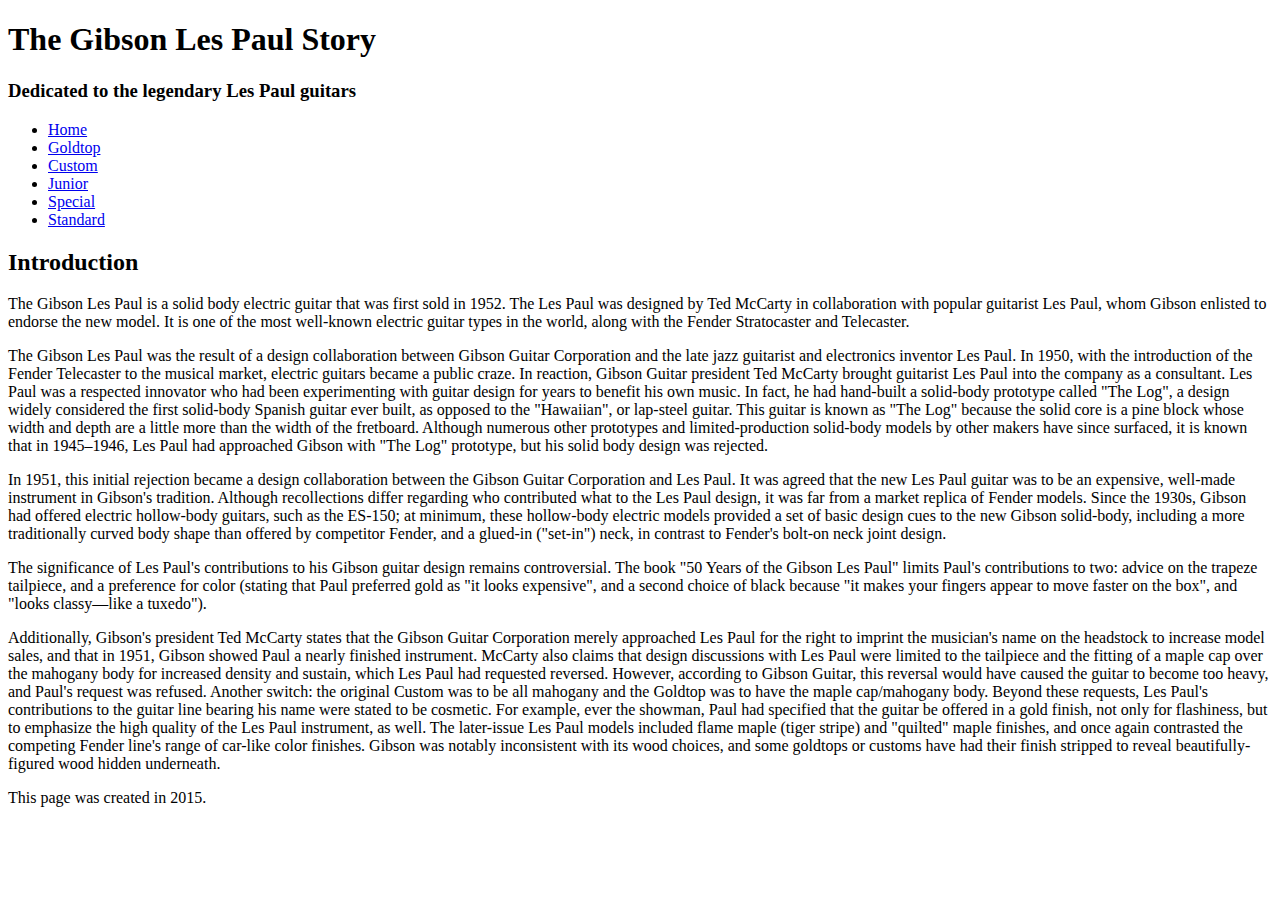
==== index.html @ 43c335eb "location change" ====
﻿<!DOCTYPE html>

<html lang="en">

<head>
	
	<meta charset="utf-8" />
	
	<title>The Gibson Les Paul Story</title>

	
</head>



<body>


	<h1>The Gibson Les Paul Story</h1>

	<h3>Dedicated to the legendary Les Paul guitars</h3>
	
<!---------------start menu------------->
	<ul>
		<li><a href="index.html">Home</a></li>
		<li><a href="goldtop.html">Goldtop</a></li>
		<li><a href="custom.html">Custom</a></li>
		<li><a href="junior.html">Junior</a></li>
		<li><a href="special.html">Special</a></li>
		<li><a href="standard.html">Standard</a></li>
	</ul>
<!---------------end menu------------->

	<h2>Introduction</h2>

	<p>The Gibson Les Paul is a solid body electric guitar that was first sold in 1952. The Les Paul was designed by Ted McCarty in collaboration with popular guitarist Les Paul, whom Gibson enlisted to endorse the new model. It is one of the most well-known electric guitar types in the world, along with the Fender Stratocaster and Telecaster.
	</p>


	<p>The Gibson Les Paul was the result of a design collaboration between Gibson Guitar Corporation and the late jazz guitarist and electronics inventor Les Paul. In 1950, with the introduction of the Fender Telecaster to the musical market, electric guitars became a public craze. In reaction, Gibson Guitar president Ted McCarty brought guitarist Les Paul into the company as a consultant. Les Paul was a respected innovator who had been experimenting with guitar design for years to benefit his own music. In fact, he had hand-built a solid-body prototype called &quot;The Log&quot;, a design widely considered the first solid-body Spanish guitar ever built, as opposed to the &quot;Hawaiian&quot;, or lap-steel guitar. This guitar is known as &quot;The Log&quot; because the solid core is a pine block whose width and depth are a little more than the width of the fretboard. Although numerous other prototypes and limited-production solid-body models by other makers have since surfaced, it is known that in 1945–1946, Les Paul had approached Gibson with &quot;The Log&quot; prototype, but his solid body design was rejected.</p>



	<p>In 1951, this initial rejection became a design collaboration between the Gibson Guitar Corporation and Les Paul. It was agreed that the new Les Paul guitar was to be an expensive, well-made instrument in Gibson's tradition. Although recollections differ regarding who contributed what to the Les Paul design, it was far from a market replica of Fender models. Since the 1930s, Gibson had offered electric hollow-body guitars, such as the ES-150; at minimum, these hollow-body electric models provided a set of basic design cues to the new Gibson solid-body, including a more traditionally curved body shape than offered by competitor Fender, and a glued-in (&quot;set-in&quot;) neck, in contrast to Fender's bolt-on neck joint design.</p>

	<p>The significance of Les Paul's contributions to his Gibson guitar design remains controversial. The book &quot;50 Years of the Gibson Les Paul&quot; limits Paul's contributions to two: advice on the trapeze tailpiece, and a preference for color (stating that Paul preferred gold as &quot;it looks expensive&quot;, and a second choice of black because &quot;it makes your fingers appear to move faster on the box&quot;, and &quot;looks classy―like a tuxedo&quot;).</p>



	<p>Additionally, Gibson's president Ted McCarty states that the Gibson Guitar Corporation merely approached Les Paul for the right to imprint the musician's name on the headstock to increase model sales, and that in 1951, Gibson showed Paul a nearly finished instrument. McCarty also claims that design discussions with Les Paul were limited to the tailpiece and the fitting of a maple cap over the mahogany body for increased density and sustain, which Les Paul had requested reversed. However, according to Gibson Guitar, this reversal would have caused the guitar to become too heavy, and Paul's request was refused. Another switch: the original Custom was to be all mahogany and the Goldtop was to have the maple cap/mahogany body. Beyond these requests, Les Paul's contributions to the guitar line bearing his name were stated to be cosmetic. For example, ever the showman, Paul had specified that the guitar be offered in a gold finish, not only for flashiness, but to emphasize the high quality of the Les Paul instrument, as well. The later-issue Les Paul models included flame maple (tiger stripe) and &quot;quilted&quot; maple finishes, and once again contrasted the competing Fender line's range of car-like color finishes. Gibson was notably inconsistent with its wood choices, and some goldtops or customs have had their finish stripped to reveal beautifully-figured wood hidden underneath.</p>

	<p>This page was created in 2015.</p>

</body>

</html>
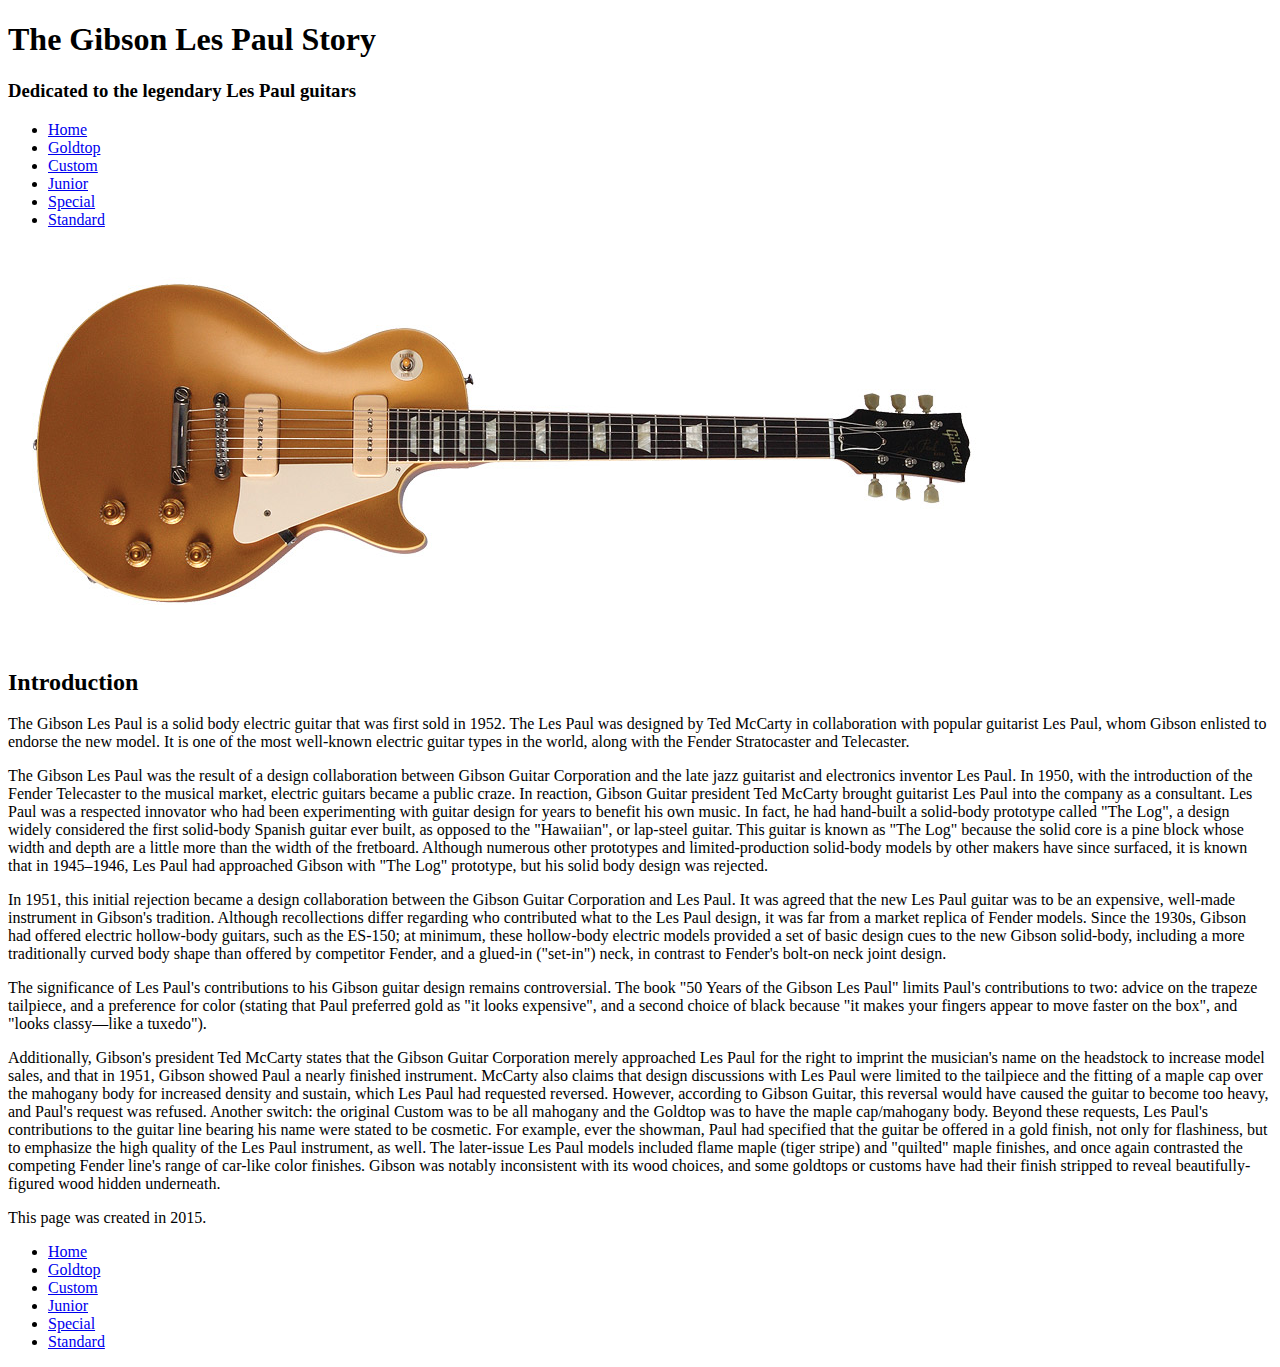
==== commit 4f8ea574: "add css" ====
--- a/index.html
+++ b/index.html
@@ -3,35 +3,40 @@
 <html lang="en">
 
 <head>
-	
+<link rel="stylesheet" type="text/css" href="styles.css">
 	<meta charset="utf-8" />
-	
 	<title>The Gibson Les Paul Story</title>
 
-	
+
 </head>
 
 
 
 <body>
 
-
+<header>
 	<h1>The Gibson Les Paul Story</h1>
 
 	<h3>Dedicated to the legendary Les Paul guitars</h3>
-	
-<!---------------start menu------------->
-	<ul>
-		<li><a href="index.html">Home</a></li>
-		<li><a href="goldtop.html">Goldtop</a></li>
-		<li><a href="custom.html">Custom</a></li>
-		<li><a href="junior.html">Junior</a></li>
-		<li><a href="special.html">Special</a></li>
-		<li><a href="standard.html">Standard</a></li>
+</header>
+<nav>
+	<ul class="menu">
+		<li><a class="menu_link" href="index.html">Home</a></li>
+		<li><a class="menu_link" href="goldtop.html">Goldtop</a></li>
+		<li><a class="menu_link" href="custom.html">Custom</a></li>
+		<li><a class="menu_link" href="junior.html">Junior</a></li>
+		<li><a class="menu_link" href="special.html">Special</a></li>
+		<li><a class="menu_link" href="standard.html">Standard</a></li>
 	</ul>
-<!---------------end menu------------->
+</nav>
+<section>
+<img src="images/goldtop.jpg">
+</section>
 
+<section>
+<header>
 	<h2>Introduction</h2>
+</header>
 
 	<p>The Gibson Les Paul is a solid body electric guitar that was first sold in 1952. The Les Paul was designed by Ted McCarty in collaboration with popular guitarist Les Paul, whom Gibson enlisted to endorse the new model. It is one of the most well-known electric guitar types in the world, along with the Fender Stratocaster and Telecaster.
 	</p>
@@ -48,8 +53,22 @@
 
 
 	<p>Additionally, Gibson's president Ted McCarty states that the Gibson Guitar Corporation merely approached Les Paul for the right to imprint the musician's name on the headstock to increase model sales, and that in 1951, Gibson showed Paul a nearly finished instrument. McCarty also claims that design discussions with Les Paul were limited to the tailpiece and the fitting of a maple cap over the mahogany body for increased density and sustain, which Les Paul had requested reversed. However, according to Gibson Guitar, this reversal would have caused the guitar to become too heavy, and Paul's request was refused. Another switch: the original Custom was to be all mahogany and the Goldtop was to have the maple cap/mahogany body. Beyond these requests, Les Paul's contributions to the guitar line bearing his name were stated to be cosmetic. For example, ever the showman, Paul had specified that the guitar be offered in a gold finish, not only for flashiness, but to emphasize the high quality of the Les Paul instrument, as well. The later-issue Les Paul models included flame maple (tiger stripe) and &quot;quilted&quot; maple finishes, and once again contrasted the competing Fender line's range of car-like color finishes. Gibson was notably inconsistent with its wood choices, and some goldtops or customs have had their finish stripped to reveal beautifully-figured wood hidden underneath.</p>
+</section>
 
+<footer>
 	<p>This page was created in 2015.</p>
+	<ul class="menu">
+		<li><a class="menu_link_buttom" href="index.html">Home</a></li>
+		<li><a class="menu_link_buttom" href="goldtop.html">Goldtop</a></li>
+		<li><a class="menu_link_buttom" href="custom.html">Custom</a></li>
+		<li><a class="menu_link_buttom" href="junior.html">Junior</a></li>
+		<li><a class="menu_link_buttom" href="special.html">Special</a></li>
+		<li><a class="menu_link_buttom" href="standard.html">Standard</a></li>
+	</ul>
+</nav>
+</footer>
+<nav>
+
 
 </body>
 
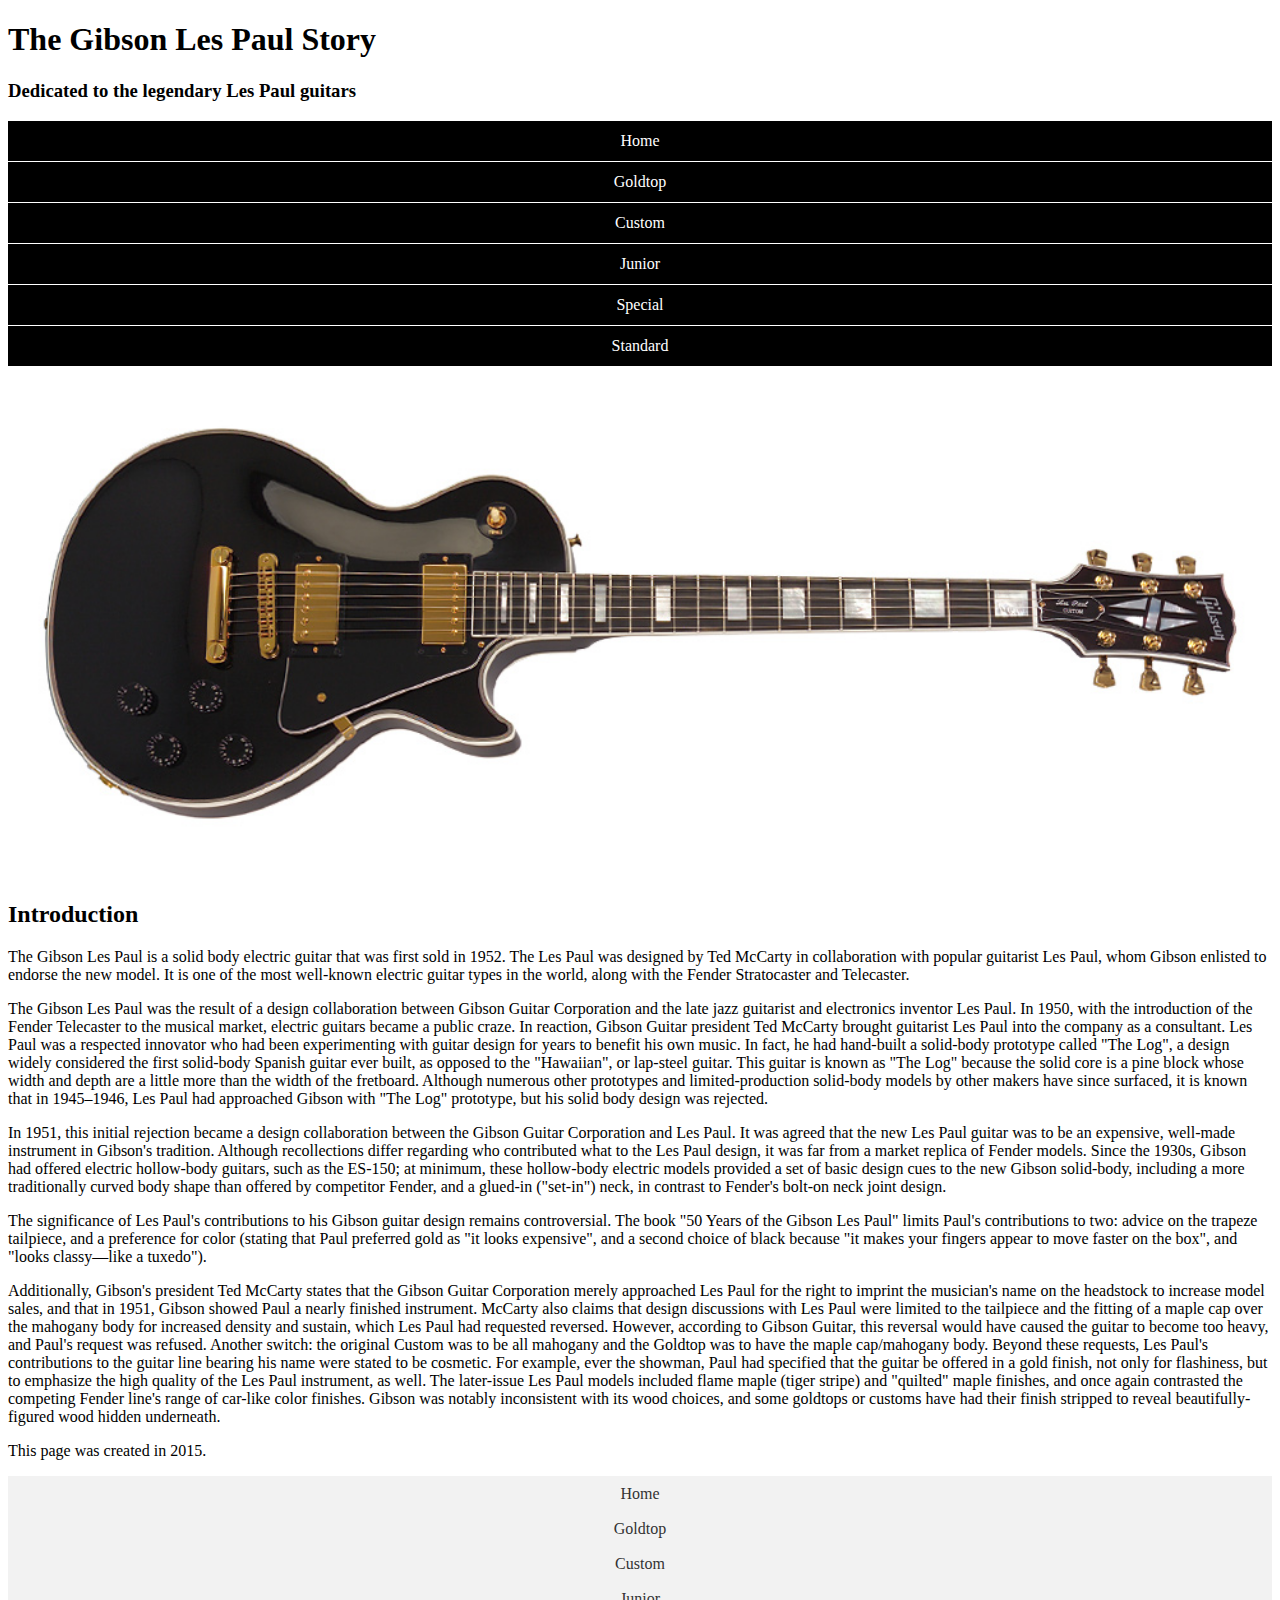
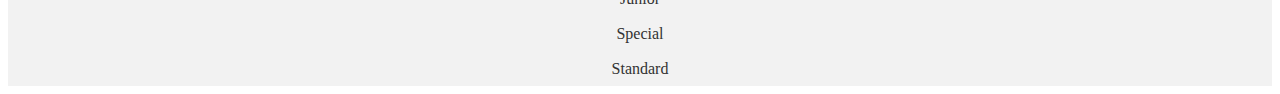
==== commit 30e553ee: "LEKTION 6" ====
--- a/index.html
+++ b/index.html
@@ -3,34 +3,32 @@
 <html lang="en">
 
 <head>
-<link rel="stylesheet" type="text/css" href="styles.css">
+	<link rel="stylesheet" type="text/css" href="styles.css">
 	<meta charset="utf-8" />
 	<title>The Gibson Les Paul Story</title>
-
-
 </head>
 
 
 
 <body>
-
 <header>
 	<h1>The Gibson Les Paul Story</h1>
-
 	<h3>Dedicated to the legendary Les Paul guitars</h3>
 </header>
+
 <nav>
 	<ul class="menu">
 		<li><a class="menu_link" href="index.html">Home</a></li>
-		<li><a class="menu_link" href="goldtop.html">Goldtop</a></li>
-		<li><a class="menu_link" href="custom.html">Custom</a></li>
-		<li><a class="menu_link" href="junior.html">Junior</a></li>
-		<li><a class="menu_link" href="special.html">Special</a></li>
-		<li><a class="menu_link" href="standard.html">Standard</a></li>
+		<li><a class="menu_link" href="pages/goldtop.html">Goldtop</a></li>
+		<li><a class="menu_link" href="pages/custom.html">Custom</a></li>
+		<li><a class="menu_link" href="pages/junior.html">Junior</a></li>
+		<li><a class="menu_link" href="pages/special.html">Special</a></li>
+		<li><a class="menu_link" href="pages/standard.html">Standard</a></li>
 	</ul>
 </nav>
+
 <section>
-<img src="images/goldtop.jpg">
+	<img src="images/lespaul.jpg">
 </section>
 
 <section>
@@ -40,23 +38,18 @@
 
 	<p>The Gibson Les Paul is a solid body electric guitar that was first sold in 1952. The Les Paul was designed by Ted McCarty in collaboration with popular guitarist Les Paul, whom Gibson enlisted to endorse the new model. It is one of the most well-known electric guitar types in the world, along with the Fender Stratocaster and Telecaster.
 	</p>
-
-
 	<p>The Gibson Les Paul was the result of a design collaboration between Gibson Guitar Corporation and the late jazz guitarist and electronics inventor Les Paul. In 1950, with the introduction of the Fender Telecaster to the musical market, electric guitars became a public craze. In reaction, Gibson Guitar president Ted McCarty brought guitarist Les Paul into the company as a consultant. Les Paul was a respected innovator who had been experimenting with guitar design for years to benefit his own music. In fact, he had hand-built a solid-body prototype called &quot;The Log&quot;, a design widely considered the first solid-body Spanish guitar ever built, as opposed to the &quot;Hawaiian&quot;, or lap-steel guitar. This guitar is known as &quot;The Log&quot; because the solid core is a pine block whose width and depth are a little more than the width of the fretboard. Although numerous other prototypes and limited-production solid-body models by other makers have since surfaced, it is known that in 1945–1946, Les Paul had approached Gibson with &quot;The Log&quot; prototype, but his solid body design was rejected.</p>
-
-
 
 	<p>In 1951, this initial rejection became a design collaboration between the Gibson Guitar Corporation and Les Paul. It was agreed that the new Les Paul guitar was to be an expensive, well-made instrument in Gibson's tradition. Although recollections differ regarding who contributed what to the Les Paul design, it was far from a market replica of Fender models. Since the 1930s, Gibson had offered electric hollow-body guitars, such as the ES-150; at minimum, these hollow-body electric models provided a set of basic design cues to the new Gibson solid-body, including a more traditionally curved body shape than offered by competitor Fender, and a glued-in (&quot;set-in&quot;) neck, in contrast to Fender's bolt-on neck joint design.</p>
 
 	<p>The significance of Les Paul's contributions to his Gibson guitar design remains controversial. The book &quot;50 Years of the Gibson Les Paul&quot; limits Paul's contributions to two: advice on the trapeze tailpiece, and a preference for color (stating that Paul preferred gold as &quot;it looks expensive&quot;, and a second choice of black because &quot;it makes your fingers appear to move faster on the box&quot;, and &quot;looks classy―like a tuxedo&quot;).</p>
-
-
 
 	<p>Additionally, Gibson's president Ted McCarty states that the Gibson Guitar Corporation merely approached Les Paul for the right to imprint the musician's name on the headstock to increase model sales, and that in 1951, Gibson showed Paul a nearly finished instrument. McCarty also claims that design discussions with Les Paul were limited to the tailpiece and the fitting of a maple cap over the mahogany body for increased density and sustain, which Les Paul had requested reversed. However, according to Gibson Guitar, this reversal would have caused the guitar to become too heavy, and Paul's request was refused. Another switch: the original Custom was to be all mahogany and the Goldtop was to have the maple cap/mahogany body. Beyond these requests, Les Paul's contributions to the guitar line bearing his name were stated to be cosmetic. For example, ever the showman, Paul had specified that the guitar be offered in a gold finish, not only for flashiness, but to emphasize the high quality of the Les Paul instrument, as well. The later-issue Les Paul models included flame maple (tiger stripe) and &quot;quilted&quot; maple finishes, and once again contrasted the competing Fender line's range of car-like color finishes. Gibson was notably inconsistent with its wood choices, and some goldtops or customs have had their finish stripped to reveal beautifully-figured wood hidden underneath.</p>
 </section>
 
 <footer>
 	<p>This page was created in 2015.</p>
+<nav>
 	<ul class="menu">
 		<li><a class="menu_link_buttom" href="index.html">Home</a></li>
 		<li><a class="menu_link_buttom" href="goldtop.html">Goldtop</a></li>
@@ -67,8 +60,6 @@
 	</ul>
 </nav>
 </footer>
-<nav>
-
 
 </body>
 
--- a/styles.css
+++ b/styles.css
@@ -0,0 +1,29 @@
+.menu{
+  list-style-type: none; /*verhindert, dass Aufzählungspunkte angezeigt werden*/
+  margin: 0; /*verhindert zusätzliche Abstände*/
+  padding:0;
+  }
+.menu_link{
+  background-color: black;
+  color: white;
+  text-decoration: none; /*Verhindert die Unterstreichung der Links*/
+  border-bottom: 1px solid white;
+  display: block;
+  height: 40px;
+  text-align: center; /* horizontal zentriert*/
+  line-height: 40px;  /* vertikal zentriert*/
+  }
+
+img{
+  width:100%;
+  }
+
+.menu_link_buttom{
+  background-color: #f2f2f2;
+  color:#333333;
+  text-decoration: none; /*Verhindert die Unterstreichung der Links*/
+  display: block;
+  height: 35px;
+  text-align: center; /* horizontal zentriert*/
+  line-height: 35px;  /* vertikal zentriert*/
+  }	
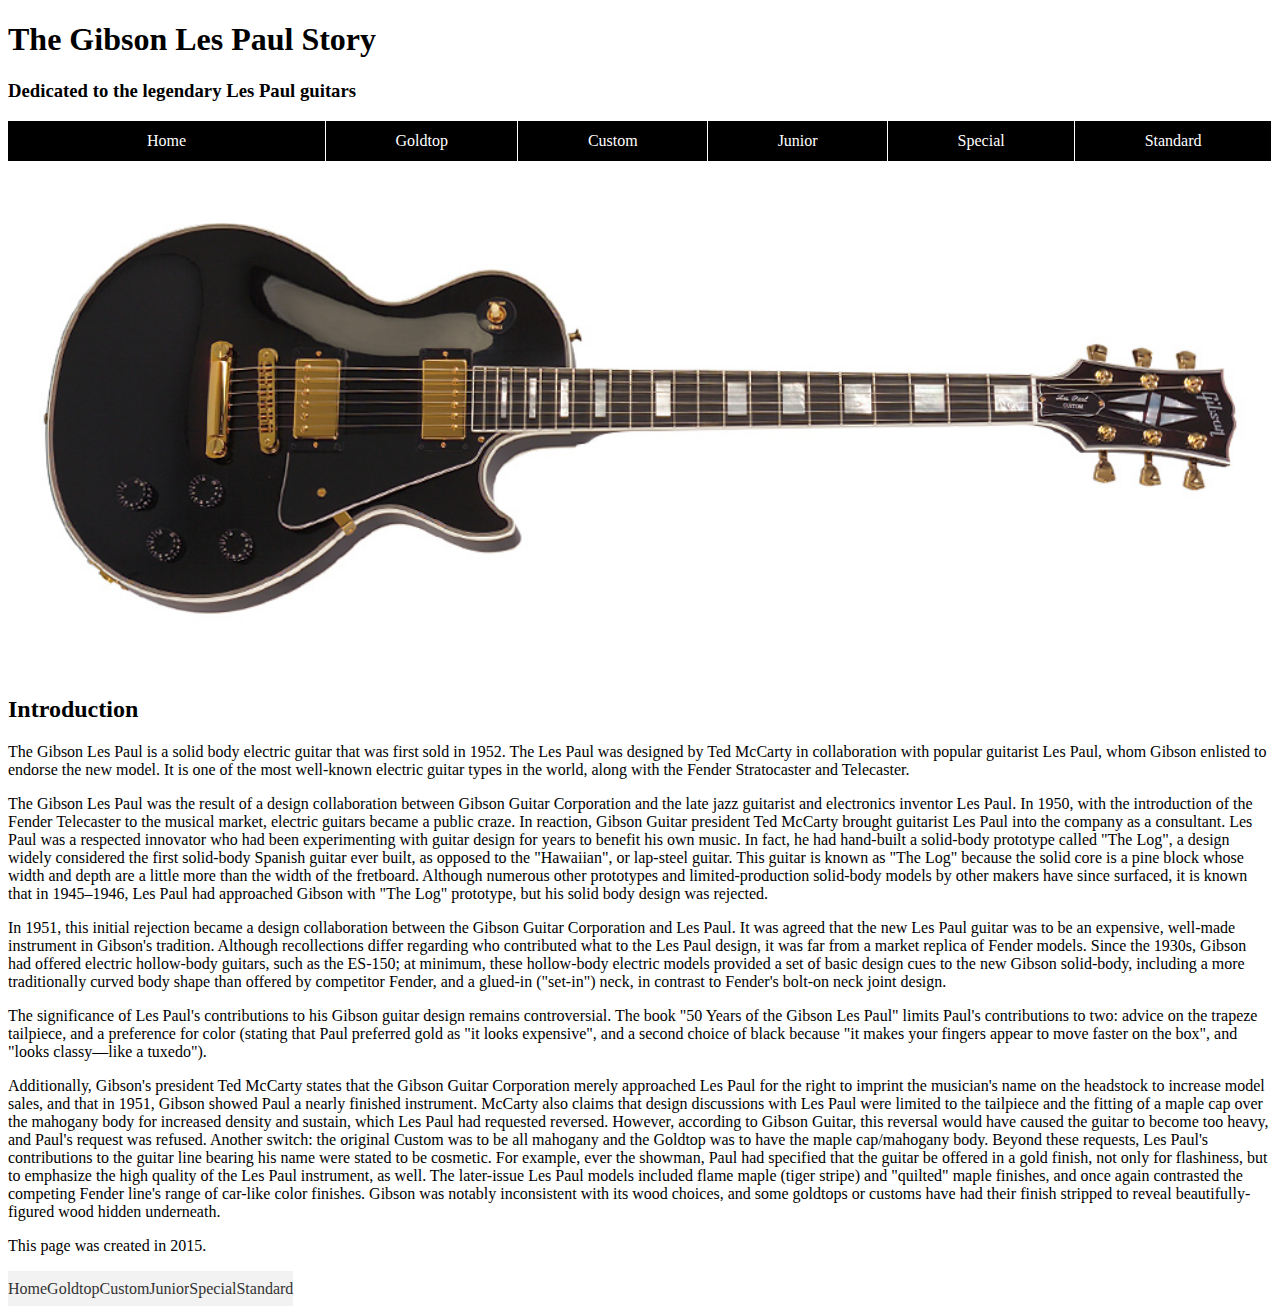
==== commit 87e05d75: "adding menu_item class" ====
--- a/index.html
+++ b/index.html
@@ -6,6 +6,7 @@
 	<link rel="stylesheet" type="text/css" href="styles.css">
 	<meta charset="utf-8" />
 	<title>The Gibson Les Paul Story</title>
+
 </head>
 
 
@@ -18,12 +19,12 @@
 
 <nav>
 	<ul class="menu">
-		<li><a class="menu_link" href="index.html">Home</a></li>
-		<li><a class="menu_link" href="pages/goldtop.html">Goldtop</a></li>
-		<li><a class="menu_link" href="pages/custom.html">Custom</a></li>
-		<li><a class="menu_link" href="pages/junior.html">Junior</a></li>
-		<li><a class="menu_link" href="pages/special.html">Special</a></li>
-		<li><a class="menu_link" href="pages/standard.html">Standard</a></li>
+		<li class="menu_item" style="flex-grow: 2"><a class="menu_link" href="index.html">Home</a></li>
+		<li class="menu_item" style="flex-grow: 1"><a class="menu_link" href="pages/goldtop.html">Goldtop</a></li>
+		<li class="menu_item" style="flex-grow: 1" ><a class="menu_link" href="pages/custom.html">Custom</a></li>
+		<li class="menu_item" style="flex-grow: 1"><a class="menu_link" href="pages/junior.html">Junior</a></li>
+		<li class="menu_item" style="flex-grow: 1"><a class="menu_link" href="pages/special.html">Special</a></li>
+		<li class="menu_item" style="flex-grow: 1"><a class="menu_link" href="pages/standard.html">Standard</a></li>
 	</ul>
 </nav>
 
--- a/styles.css
+++ b/styles.css
@@ -26,4 +26,19 @@
   height: 35px;
   text-align: center; /* horizontal zentriert*/
   line-height: 35px;  /* vertikal zentriert*/
-  }	
+  }
+
+  @media screen and (min-width: 500px) {
+
+    .menu_link{
+      border-right: 1px solid white; /*Zur besseren Unterscheidung der Menü-Elemente*/
+      }
+
+    .menu{
+      display: flex; /*Notwendig, damit flex-direction und flex-grow funktionieren*/
+      flex-direction: row; /*Alle Elemente innerhalb von ul werden horizontal angeordnet*/
+      }
+
+    .menu_item{
+      flex-grow: 1; /*Alle Elemente mit dieser Klasse werden auf die gleiche Größe skaliert.*/
+      }
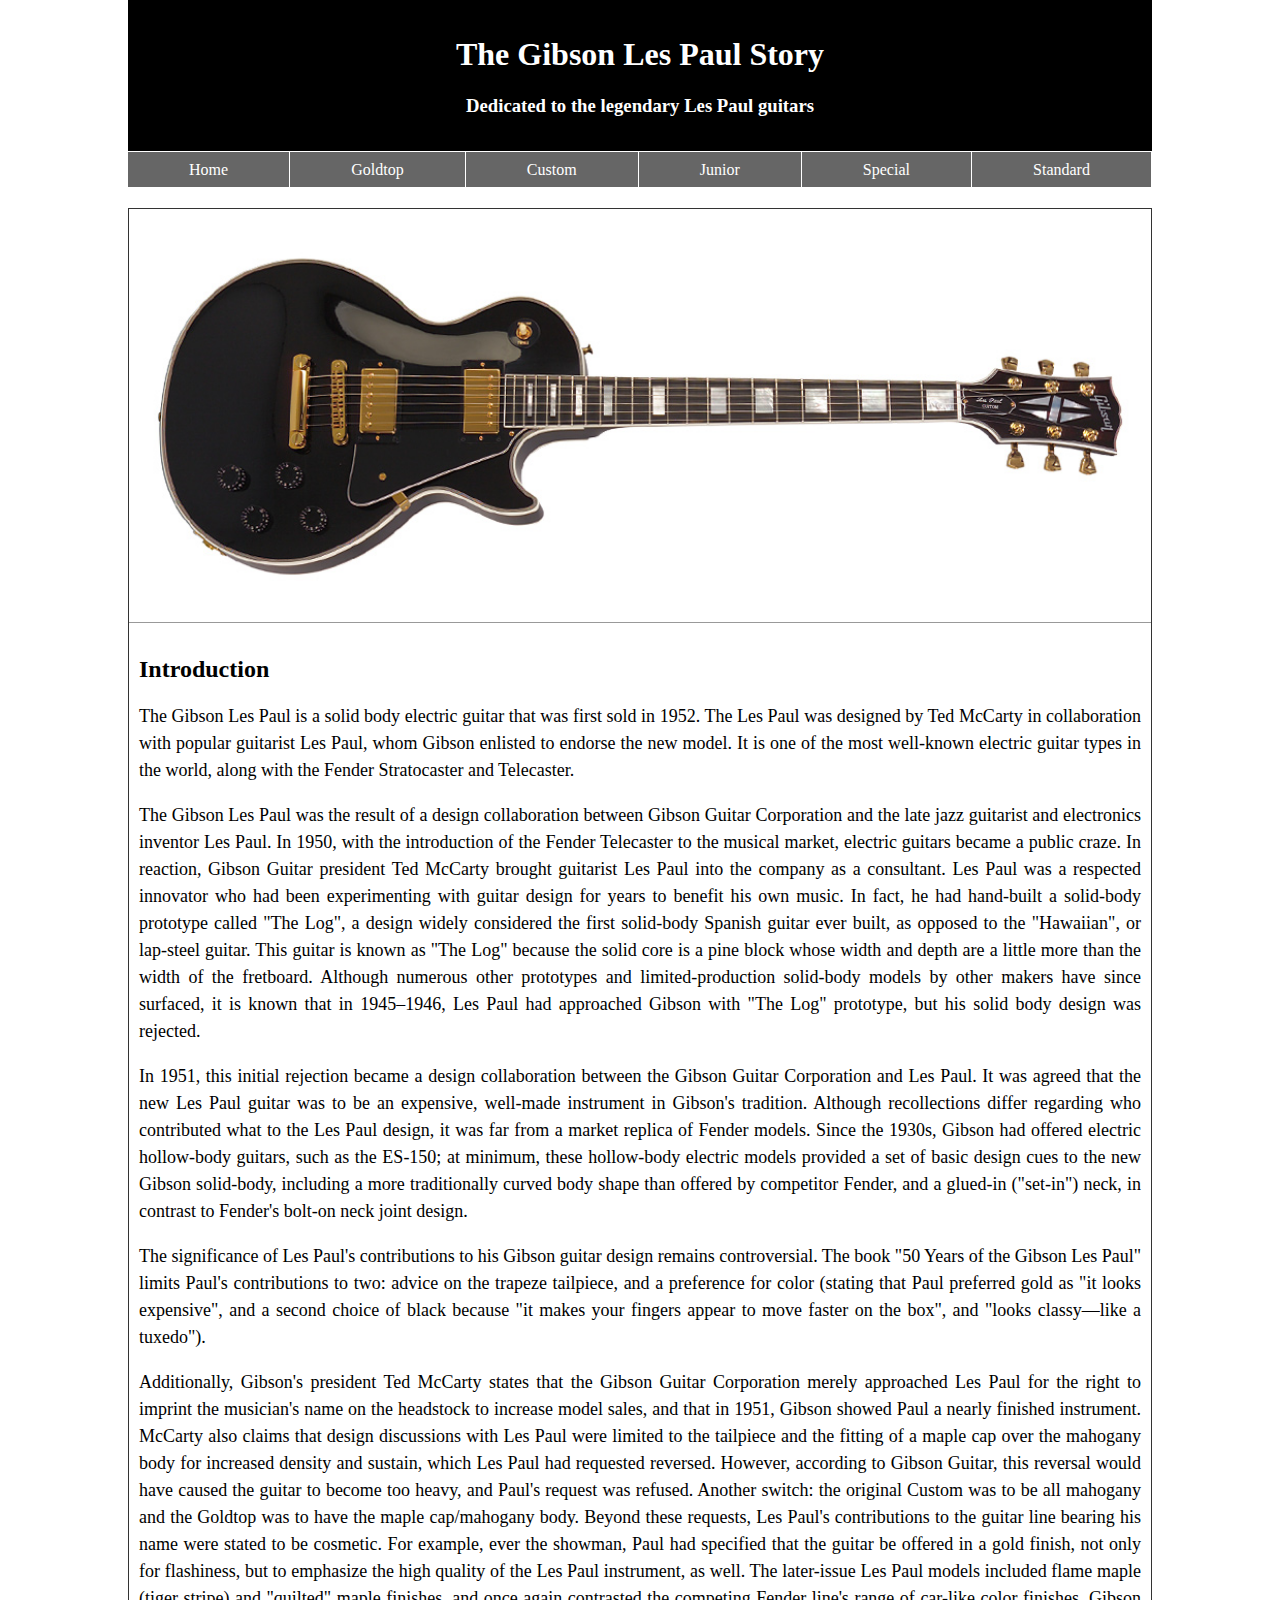
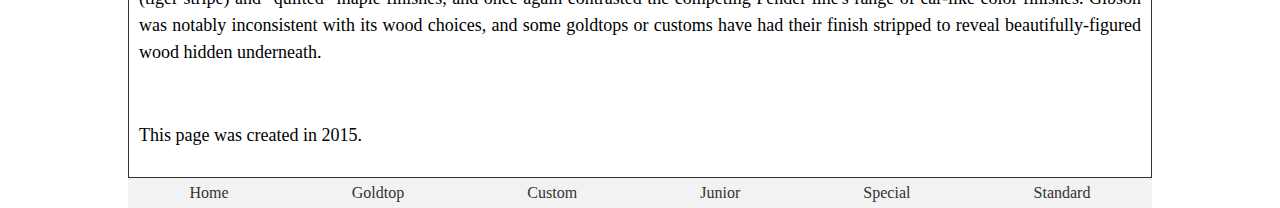
==== commit f0b62763: "index finsish desiging" ====
--- a/index.html
+++ b/index.html
@@ -19,23 +19,23 @@
 
 <nav>
 	<ul class="menu">
-		<li class="menu_item" style="flex-grow: 2"><a class="menu_link" href="index.html">Home</a></li>
-		<li class="menu_item" style="flex-grow: 1"><a class="menu_link" href="pages/goldtop.html">Goldtop</a></li>
-		<li class="menu_item" style="flex-grow: 1" ><a class="menu_link" href="pages/custom.html">Custom</a></li>
-		<li class="menu_item" style="flex-grow: 1"><a class="menu_link" href="pages/junior.html">Junior</a></li>
-		<li class="menu_item" style="flex-grow: 1"><a class="menu_link" href="pages/special.html">Special</a></li>
-		<li class="menu_item" style="flex-grow: 1"><a class="menu_link" href="pages/standard.html">Standard</a></li>
+		<li class="menu_item"><a class="menu_link" href="index.html">Home</a></li>
+		<li class="menu_item"><a class="menu_link" href="pages/goldtop.html">Goldtop</a></li>
+		<li class="menu_item"><a class="menu_link" href="pages/custom.html">Custom</a></li>
+		<li class="menu_item"><a class="menu_link" href="pages/junior.html">Junior</a></li>
+		<li class="menu_item"><a class="menu_link" href="pages/special.html">Special</a></li>
+		<li class="menu_item"><a class="menu_link" href="pages/standard.html">Standard</a></li>
 	</ul>
 </nav>
 
-<section>
-	<img src="images/lespaul.jpg">
-</section>
+<div class="main-body">
+
+<img src="images/lespaul.jpg">
 
 <section>
-<header>
+<div class="head">
 	<h2>Introduction</h2>
-</header>
+</div>
 
 	<p>The Gibson Les Paul is a solid body electric guitar that was first sold in 1952. The Les Paul was designed by Ted McCarty in collaboration with popular guitarist Les Paul, whom Gibson enlisted to endorse the new model. It is one of the most well-known electric guitar types in the world, along with the Fender Stratocaster and Telecaster.
 	</p>
@@ -48,18 +48,21 @@
 	<p>Additionally, Gibson's president Ted McCarty states that the Gibson Guitar Corporation merely approached Les Paul for the right to imprint the musician's name on the headstock to increase model sales, and that in 1951, Gibson showed Paul a nearly finished instrument. McCarty also claims that design discussions with Les Paul were limited to the tailpiece and the fitting of a maple cap over the mahogany body for increased density and sustain, which Les Paul had requested reversed. However, according to Gibson Guitar, this reversal would have caused the guitar to become too heavy, and Paul's request was refused. Another switch: the original Custom was to be all mahogany and the Goldtop was to have the maple cap/mahogany body. Beyond these requests, Les Paul's contributions to the guitar line bearing his name were stated to be cosmetic. For example, ever the showman, Paul had specified that the guitar be offered in a gold finish, not only for flashiness, but to emphasize the high quality of the Les Paul instrument, as well. The later-issue Les Paul models included flame maple (tiger stripe) and &quot;quilted&quot; maple finishes, and once again contrasted the competing Fender line's range of car-like color finishes. Gibson was notably inconsistent with its wood choices, and some goldtops or customs have had their finish stripped to reveal beautifully-figured wood hidden underneath.</p>
 </section>
 
+<section>
+	<p>This page was created in 2015.</p>
+</section>
+
+</div>
+
 <footer>
-	<p>This page was created in 2015.</p>
-<nav>
-	<ul class="menu">
-		<li><a class="menu_link_buttom" href="index.html">Home</a></li>
-		<li><a class="menu_link_buttom" href="goldtop.html">Goldtop</a></li>
-		<li><a class="menu_link_buttom" href="custom.html">Custom</a></li>
-		<li><a class="menu_link_buttom" href="junior.html">Junior</a></li>
-		<li><a class="menu_link_buttom" href="special.html">Special</a></li>
-		<li><a class="menu_link_buttom" href="standard.html">Standard</a></li>
+	<ul class="menu_buttom">
+		<li class="menu_item_buttom"><a class="menu_link_buttom" href="index.html">Home</a></li>
+		<li class="menu_item_buttom"><a class="menu_link_buttom" href="pages/goldtop.html">Goldtop</a></li>
+		<li class="menu_item_buttom"><a class="menu_link_buttom" href="pages/custom.html">Custom</a></li>
+		<li class="menu_item_buttom"><a class="menu_link_buttom" href="pages/junior.html">Junior</a></li>
+		<li class="menu_item_buttom"><a class="menu_link_buttom" href="pages/special.html">Special</a></li>
+		<li class="menu_item_buttom"><a class="menu_link_buttom" href="pages/standard.html">Standard</a></li>
 	</ul>
-</nav>
 </footer>
 
 </body>
--- a/styles.css
+++ b/styles.css
@@ -1,44 +1,109 @@
-.menu{
+body{
+  margin: 0;
+  padding: 0;
+  }
+
+p{
+	text-align: justify;
+	line-height: 150%;
+	font-size: 15px;
+  }
+
+.menu, .menu_buttom{
   list-style-type: none; /*verhindert, dass Aufzählungspunkte angezeigt werden*/
   margin: 0; /*verhindert zusätzliche Abstände*/
   padding:0;
   }
+
+header{
+  text-align: center;
+  background-color: black;
+  color: white;
+  padding: 15px;
+  }
+
 .menu_link{
-  background-color: black;
+  background-color: #666666;
   color: white;
   text-decoration: none; /*Verhindert die Unterstreichung der Links*/
   border-bottom: 1px solid white;
   display: block;
-  height: 40px;
+  height: 35px;
   text-align: center; /* horizontal zentriert*/
-  line-height: 40px;  /* vertikal zentriert*/
+  line-height: 35px;  /* vertikal zentriert*/
   }
 
-img{
-  width:100%;
-  }
+.main-body{
+  margin-top: 20px;
+  border-top: 1px solid #333333;
+  border-bottom:1px solid #333333;
+}
 
 .menu_link_buttom{
   background-color: #f2f2f2;
   color:#333333;
   text-decoration: none; /*Verhindert die Unterstreichung der Links*/
   display: block;
-  height: 35px;
+  height: 30px;
   text-align: center; /* horizontal zentriert*/
-  line-height: 35px;  /* vertikal zentriert*/
+  line-height: 30px;  /* vertikal zentriert*/
   }
 
-  @media screen and (min-width: 500px) {
+footer{
 
-    .menu_link{
-      border-right: 1px solid white; /*Zur besseren Unterscheidung der Menü-Elemente*/
-      }
+  }
 
-    .menu{
-      display: flex; /*Notwendig, damit flex-direction und flex-grow funktionieren*/
-      flex-direction: row; /*Alle Elemente innerhalb von ul werden horizontal angeordnet*/
-      }
+section{
+  padding: 10px;
+  }
 
-    .menu_item{
-      flex-grow: 1; /*Alle Elemente mit dieser Klasse werden auf die gleiche Größe skaliert.*/
-      }
+img{
+  width:100%;
+  border-bottom:1px solid #999999;
+  }
+
+@media screen and (min-width: 500px) {
+
+  .menu_link{
+    border-right: 1px solid white; /*Zur besseren Unterscheidung der Menü-Elemente*/
+    }
+
+  .menu{
+    display: flex; /*Notwendig, damit flex-direction und flex-grow funktionieren*/
+    flex-direction: row; /*Alle Elemente innerhalb von ul werden horizontal angeordnet*/
+    }
+
+  .menu_item{
+    flex-grow: 1; /*Alle Elemente mit dieser Klasse werden auf die gleiche Größe skaliert.*/
+    }
+  }
+
+@media screen and (min-width: 600px) {
+  .menu_link{
+    border-top: 1px solid white; /* Menü-Elemente besitzen weiße Ränder*/
+    }
+
+  p{
+  	text-align: justify;
+  	line-height: 150%;
+  	font-size: 18px;
+    }
+
+  .menu_buttom{
+    display: flex; /*Notwendig, damit flex-direction und flex-grow funktionieren*/
+    flex-direction: row; /*Alle Elemente innerhalb von ul werden horizontal angeordnet*/
+    }
+  .menu_item_buttom{
+    flex-grow: 1; /*Alle Elemente mit dieser Klasse werden auf die gleiche Größe skaliert.*/
+    }
+  }
+
+@media screen and (min-width: 1000px) {
+  body{
+    width: 80%;
+    margin: 0 auto;
+    }
+  .main-body{
+    border: 1px solid #333333;
+    }
+  }
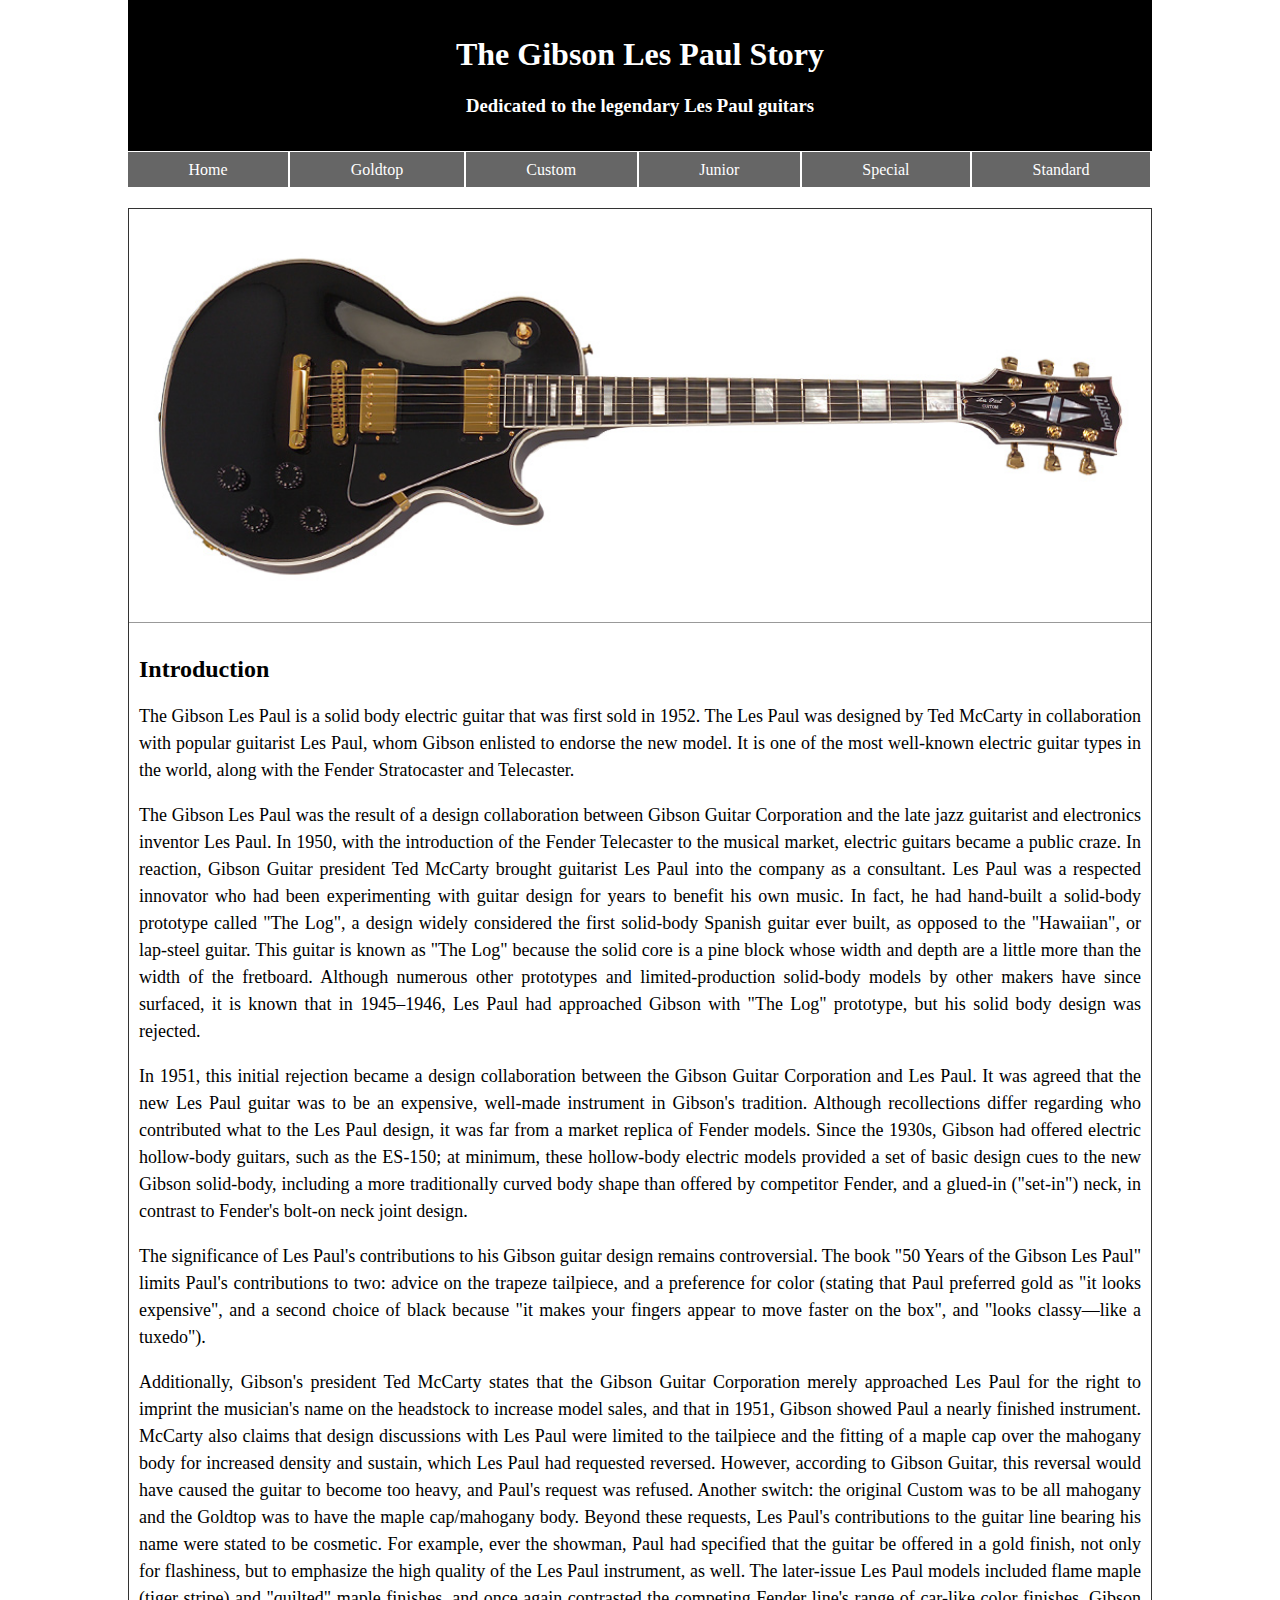
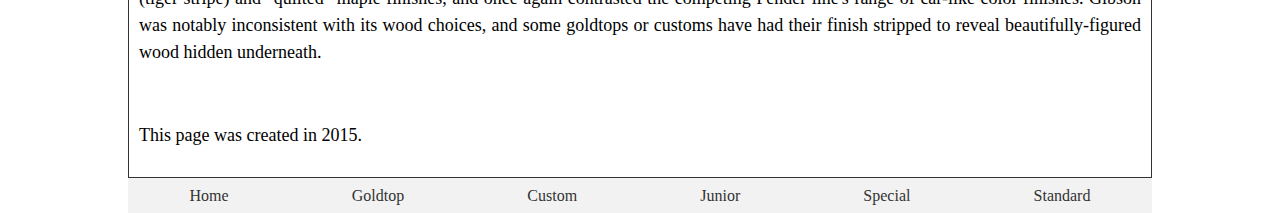
==== commit 51d79e5d: "Update index.html" ====
--- a/index.html
+++ b/index.html
@@ -8,8 +8,6 @@
 	<title>The Gibson Les Paul Story</title>
 
 </head>
-
-
 
 <body>
 <header>
--- a/styles.css
+++ b/styles.css
@@ -44,9 +44,9 @@
   color:#333333;
   text-decoration: none; /*Verhindert die Unterstreichung der Links*/
   display: block;
-  height: 30px;
+  height: 35px;
   text-align: center; /* horizontal zentriert*/
-  line-height: 30px;  /* vertikal zentriert*/
+  line-height: 35px;  /* vertikal zentriert*/
   }
 
 footer{
@@ -74,6 +74,7 @@
     }
 
   .menu_item{
+      border-right: 1px solid white;
     flex-grow: 1; /*Alle Elemente mit dieser Klasse werden auf die gleiche Größe skaliert.*/
     }
   }
